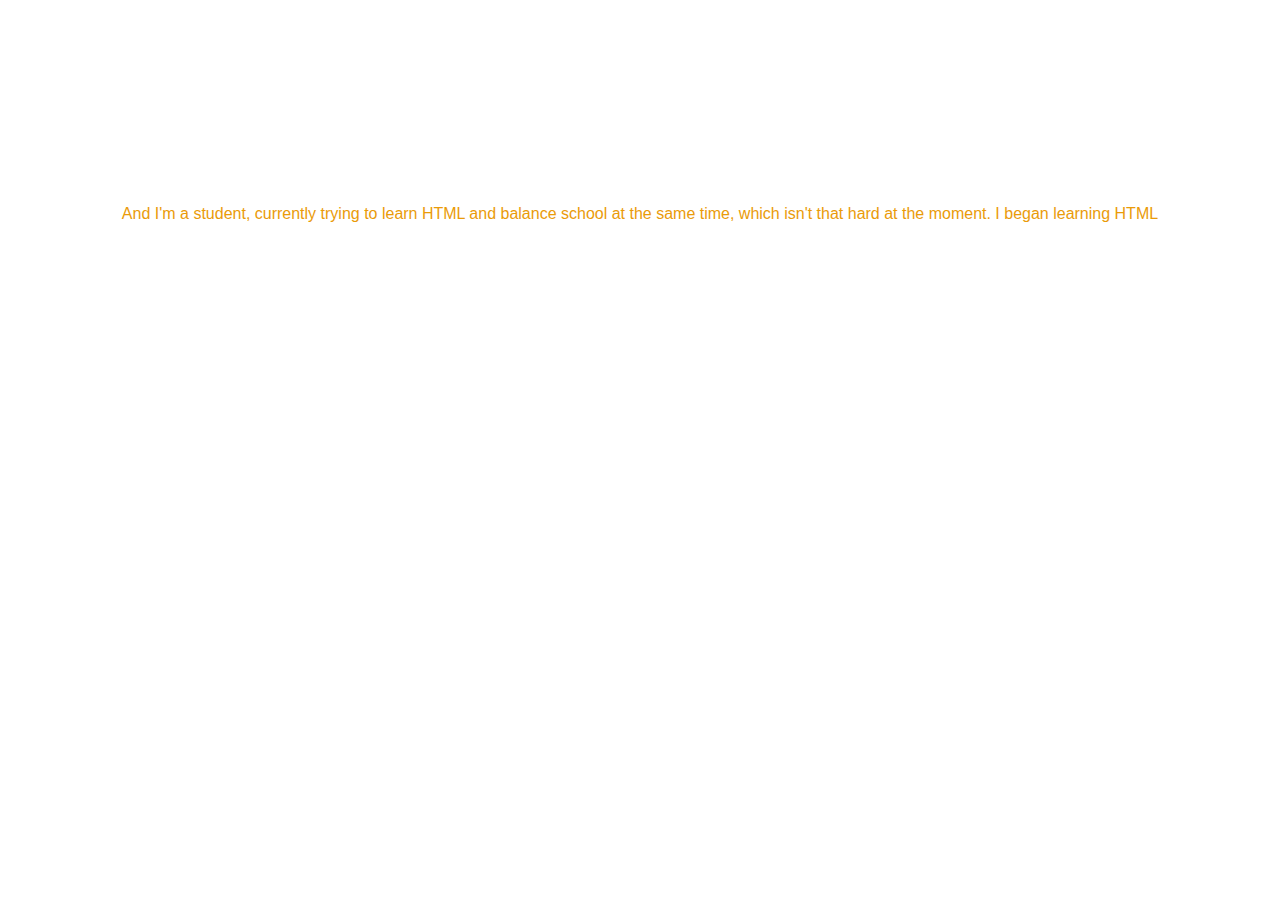
==== index.html @ f1073240 "Update index.html" ====
<!DOCTYPE html>
<html>
	<head>
		<title>Portfolio</title>
        <meta charset="utf-8">
        <style>
            body {
                font-family: sans-serif;
                background-image: url(http://blog.websitetemplates.bz/wp-content/uploads/2012/02/1_abstract_website_background.jpg);
                background-repeat: none;
                background-size: cover;
                color: white;
                text-align: center;
            }
            #title {
                color: white;
                font-size: 50px;
            }
            h2 {
                text-decoration: underline;
                font-size: 25px;
            }
            #intro {
                color: rgb(234, 155, 9);
            }
        </style>
	</head>
    <body>
        <br><br><br><br>
        <h1 id="title">Hi, I'm Aidan.</h1>
        <p id="intro">And I'm a student, currently trying to learn HTML and balance school at the same time, which isn't that hard at the moment. I began learning HTML  </p>
        
    </body>
</html>
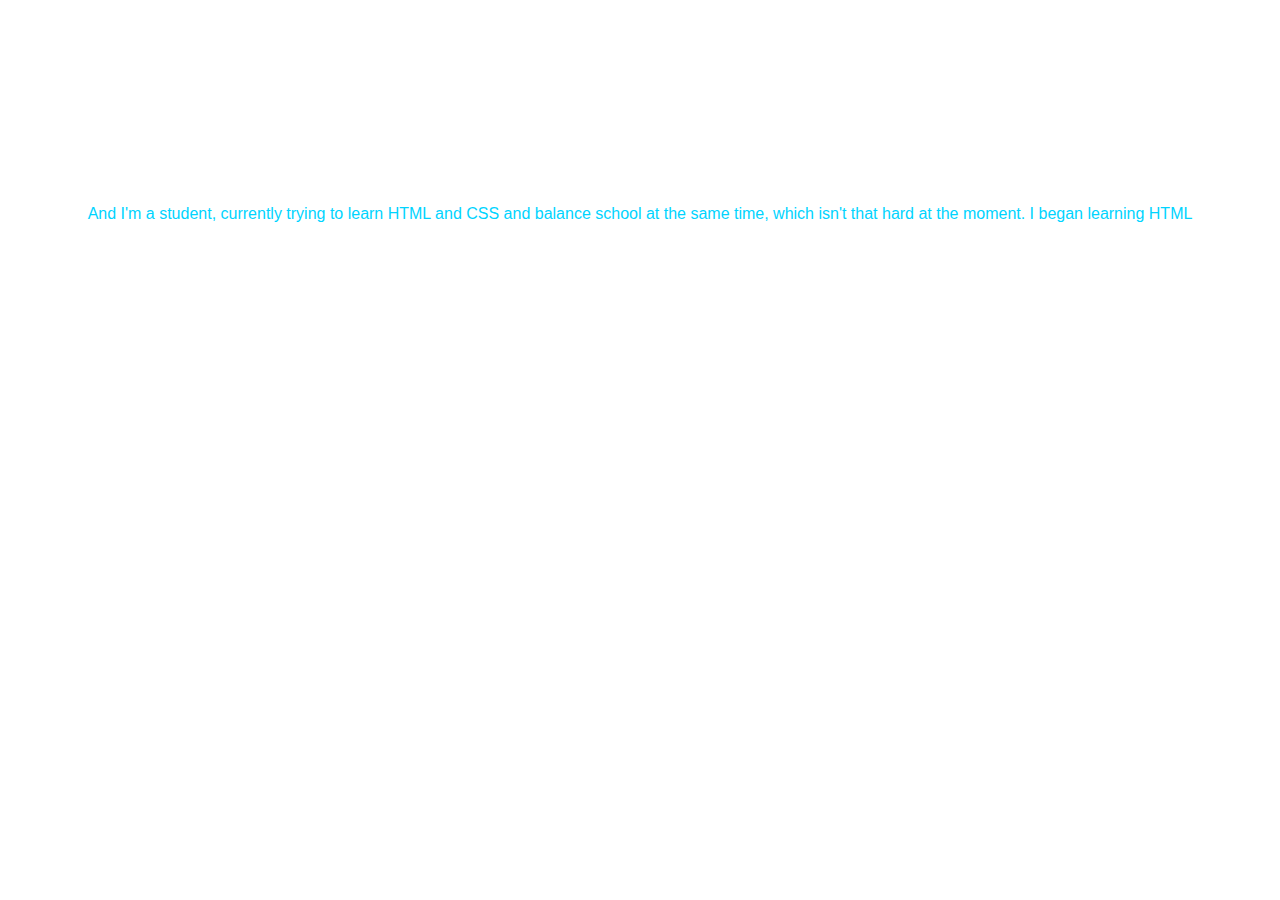
==== commit b766aa99: "Update index.html" ====
--- a/index.html
+++ b/index.html
@@ -3,6 +3,8 @@
 	<head>
 		<title>Portfolio</title>
         <meta charset="utf-8">
+        <link rel="shortcut icon" href="/favicon.ico" type="image/x-icon">
+        <link rel="icon" href="/favicon.ico" type="image/x-icon">
         <style>
             body {
                 font-family: sans-serif;
@@ -21,14 +23,14 @@
                 font-size: 25px;
             }
             #intro {
-                color: rgb(234, 155, 9);
+                color: rgb(0, 212, 255);
             }
         </style>
 	</head>
     <body>
         <br><br><br><br>
         <h1 id="title">Hi, I'm Aidan.</h1>
-        <p id="intro">And I'm a student, currently trying to learn HTML and balance school at the same time, which isn't that hard at the moment. I began learning HTML  </p>
+        <p id="intro">And I'm a student, currently trying to learn HTML and CSS and balance school at the same time, which isn't that hard at the moment. I began learning HTML  </p>
         
     </body>
 </html>
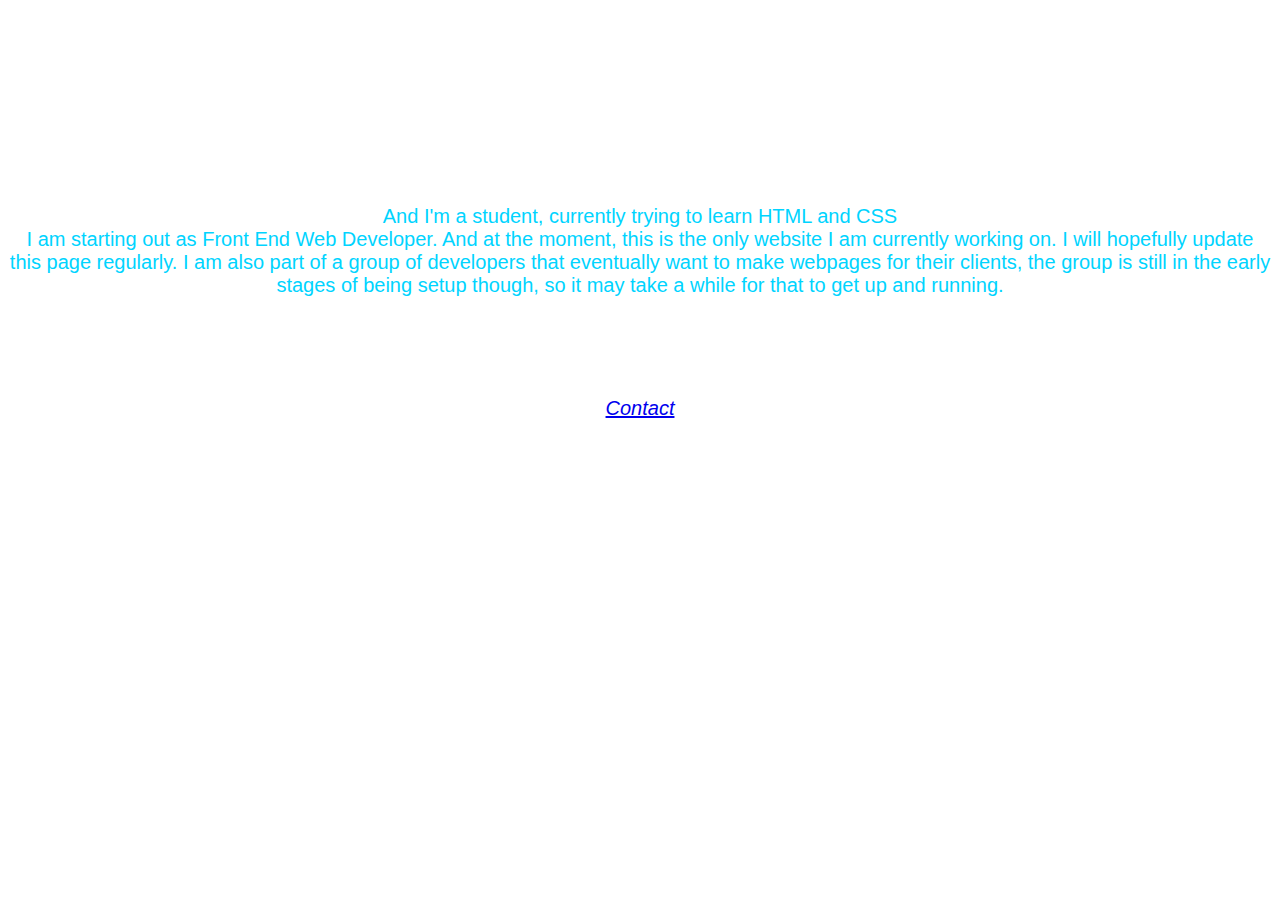
==== commit 7f8c5264: "Update index.html" ====
--- a/index.html
+++ b/index.html
@@ -3,8 +3,7 @@
 	<head>
 		<title>Portfolio</title>
         <meta charset="utf-8">
-        <link rel="shortcut icon" href="/favicon.ico" type="image/x-icon">
-        <link rel="icon" href="/favicon.ico" type="image/x-icon">
+        <link rel="shortcut icon" href="favicon.ico">
         <style>
             body {
                 font-family: sans-serif;
@@ -19,18 +18,27 @@
                 font-size: 50px;
             }
             h2 {
-                text-decoration: underline;
                 font-size: 25px;
             }
             #intro {
                 color: rgb(0, 212, 255);
+                font-size: 20px;
+            }
+            #links {
+                font-size: 20px;
             }
         </style>
 	</head>
     <body>
         <br><br><br><br>
         <h1 id="title">Hi, I'm Aidan.</h1>
-        <p id="intro">And I'm a student, currently trying to learn HTML and CSS and balance school at the same time, which isn't that hard at the moment. I began learning HTML  </p>
+        <p id="intro">And I'm a student, currently trying to learn HTML and CSS <br>
+        I am starting out as Front End Web Developer. And at the moment, this is the only website I am currently working on. I will hopefully update <br>
+        this page regularly. I am also part of a group of developers that eventually want to make webpages for their clients, the group is still in the early <br> stages of being setup though, so it may take a while for that to get up and running. </p>
+        
+        <h2 id="links-to-other-pages">As I said, I'm fairly new to HTML and CSS, so I don't know how to make a nav-bar yet, <br> so until then here's a list of links that lead to the other pages of this website: </h2>
+        
+        <p id="links"><a href="/contact.html"><em>Contact</em></a></p>
         
     </body>
 </html>
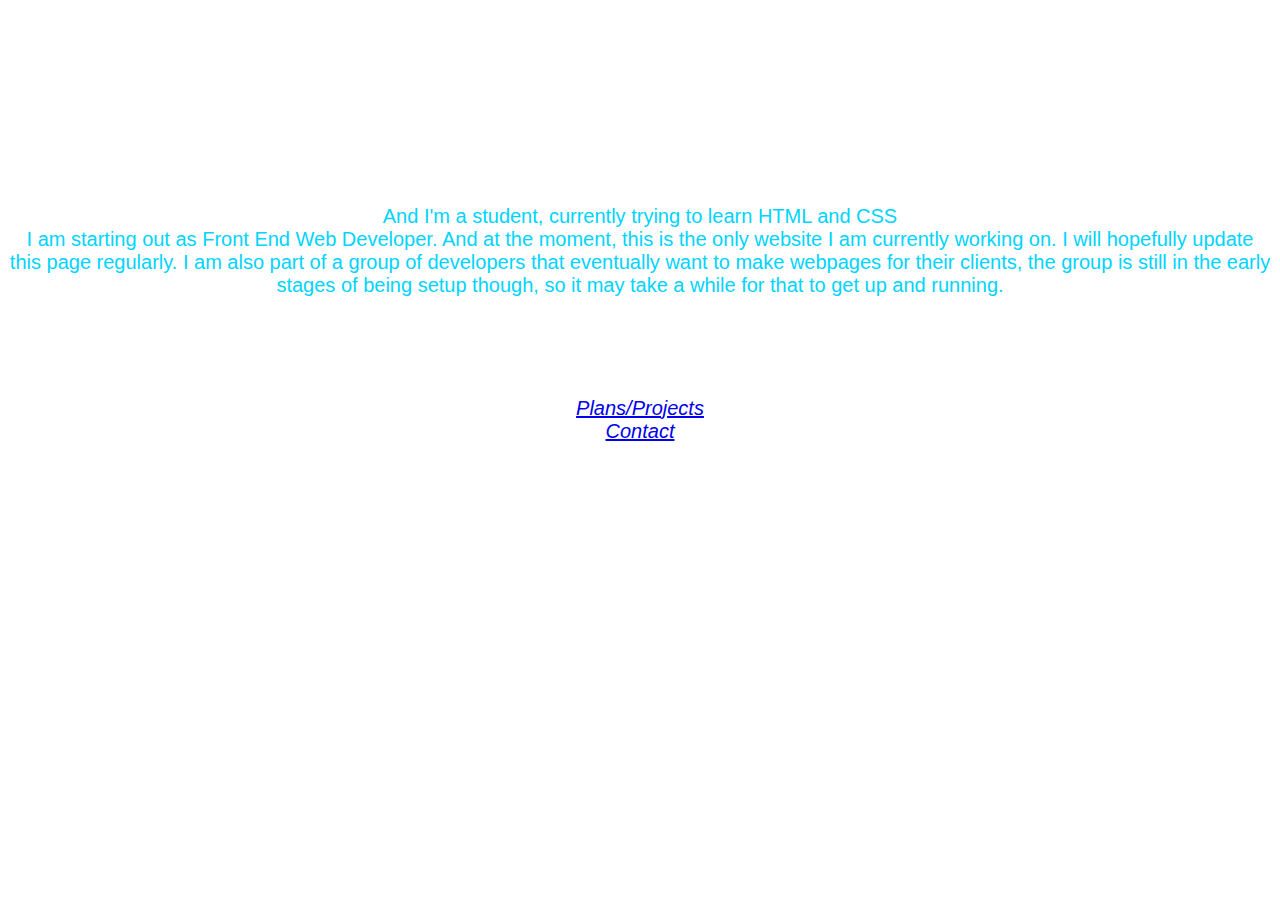
==== commit 2886d39f: "Update index.html" ====
--- a/index.html
+++ b/index.html
@@ -4,15 +4,8 @@
 		<title>Portfolio</title>
         <meta charset="utf-8">
         <link rel="shortcut icon" href="favicon.ico">
+        <link rel="stylesheet" type="text/css" href="stylesheet.css">
         <style>
-            body {
-                font-family: sans-serif;
-                background-image: url(http://blog.websitetemplates.bz/wp-content/uploads/2012/02/1_abstract_website_background.jpg);
-                background-repeat: none;
-                background-size: cover;
-                color: white;
-                text-align: center;
-            }
             #title {
                 color: white;
                 font-size: 50px;
@@ -38,7 +31,7 @@
         
         <h2 id="links-to-other-pages">As I said, I'm fairly new to HTML and CSS, so I don't know how to make a nav-bar yet, <br> so until then here's a list of links that lead to the other pages of this website: </h2>
         
-        <p id="links"><a href="/contact.html"><em>Contact</em></a></p>
+        <p id="links"><a href="/plans-projects.html"><em>Plans/Projects</em></a><br><a href="/contact.html"><em>Contact</em></a></p>
         
     </body>
 </html>
--- a/stylesheet.css
+++ b/stylesheet.css
@@ -0,0 +1,8 @@
+body {
+    font-family: sans-serif;
+    background-image: url(http://blog.websitetemplates.bz/wp-content/uploads/2012/02/1_abstract_website_background.jpg);
+    background-repeat: none;
+    background-size: cover;
+    color: white;
+    text-align: center;
+}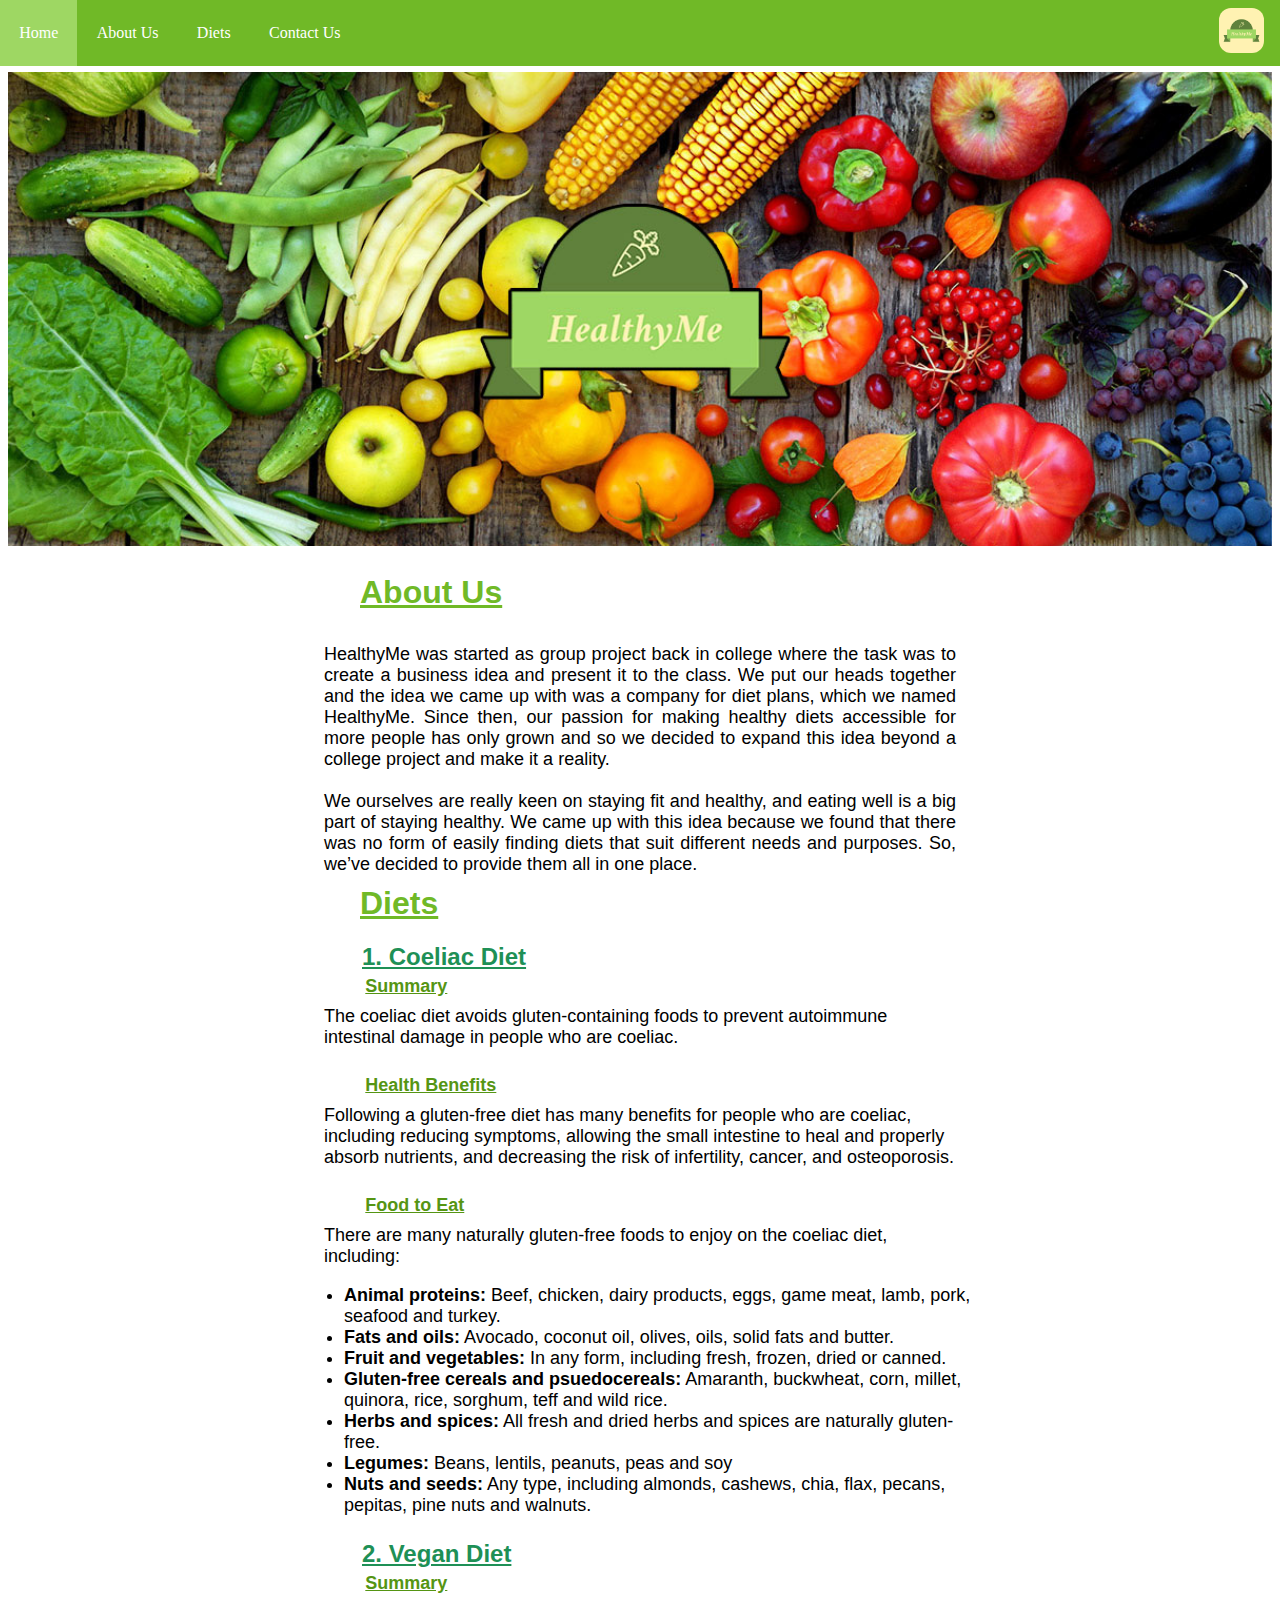
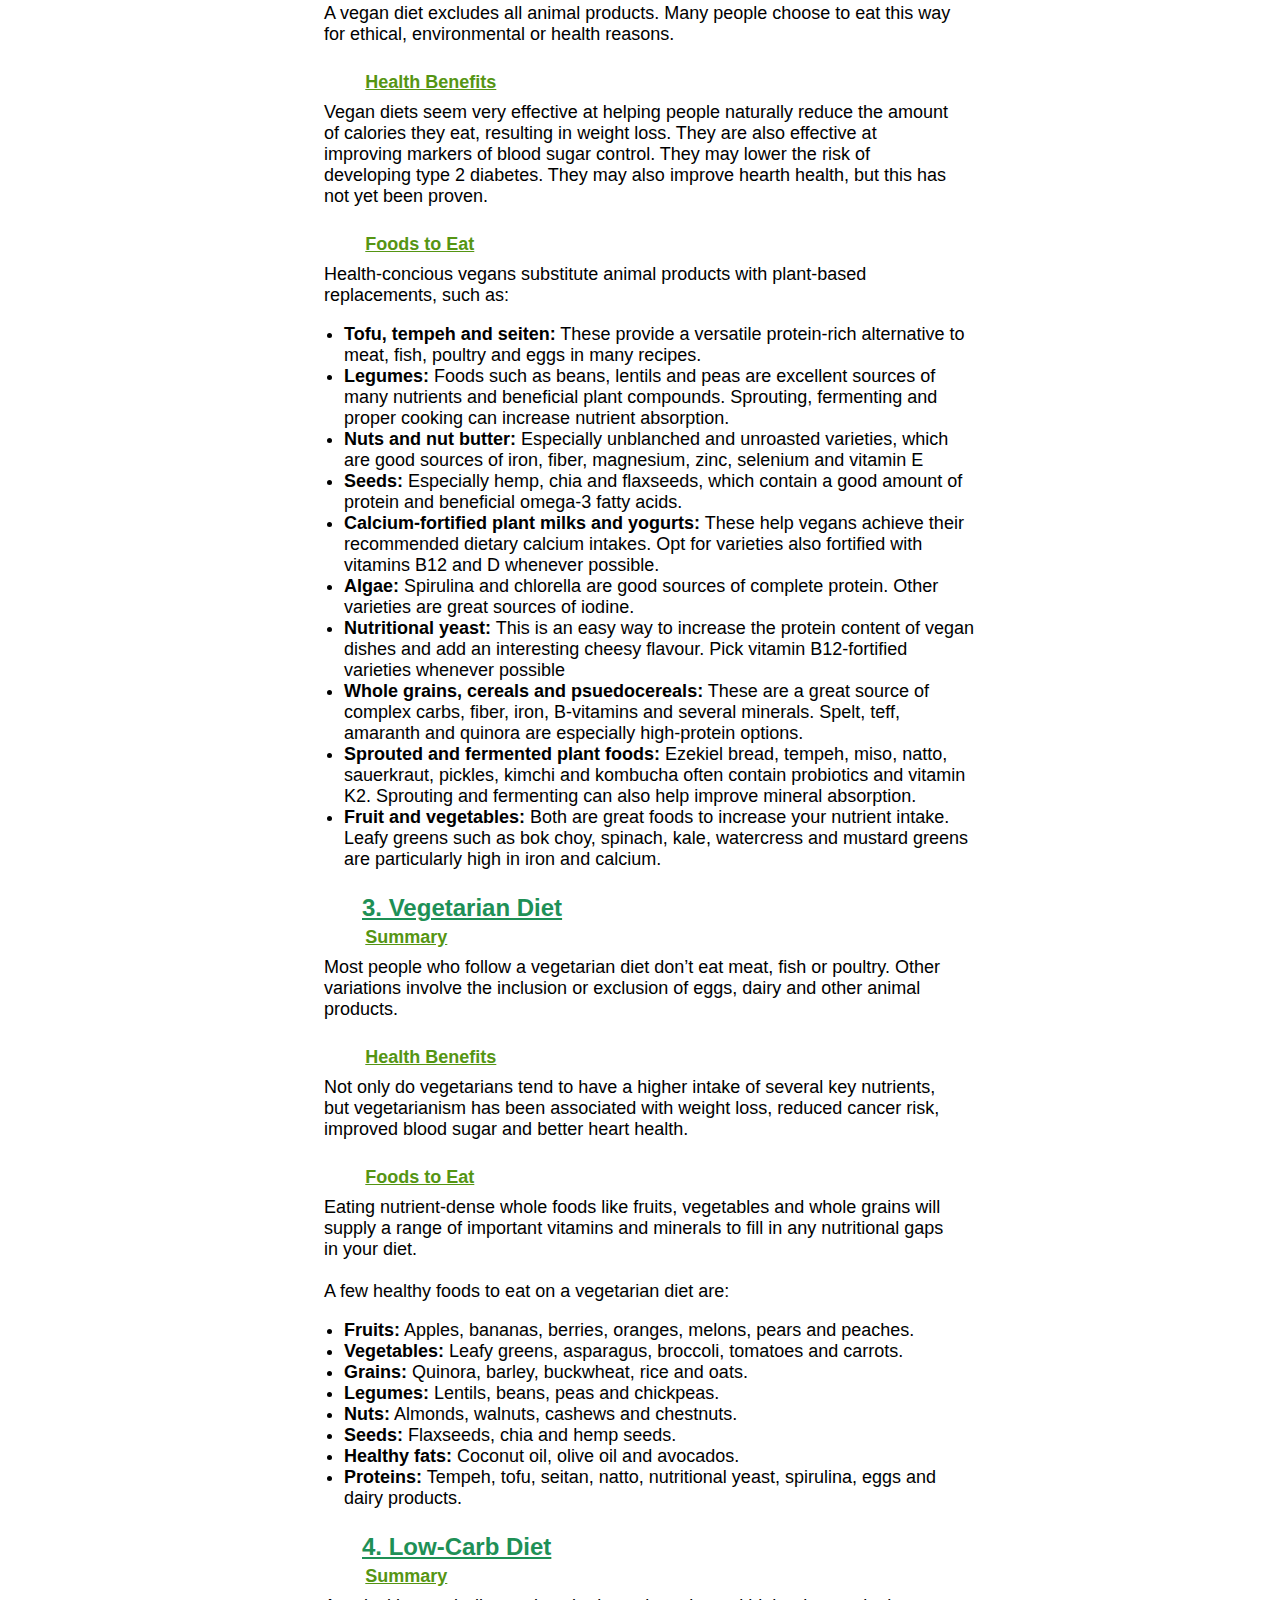
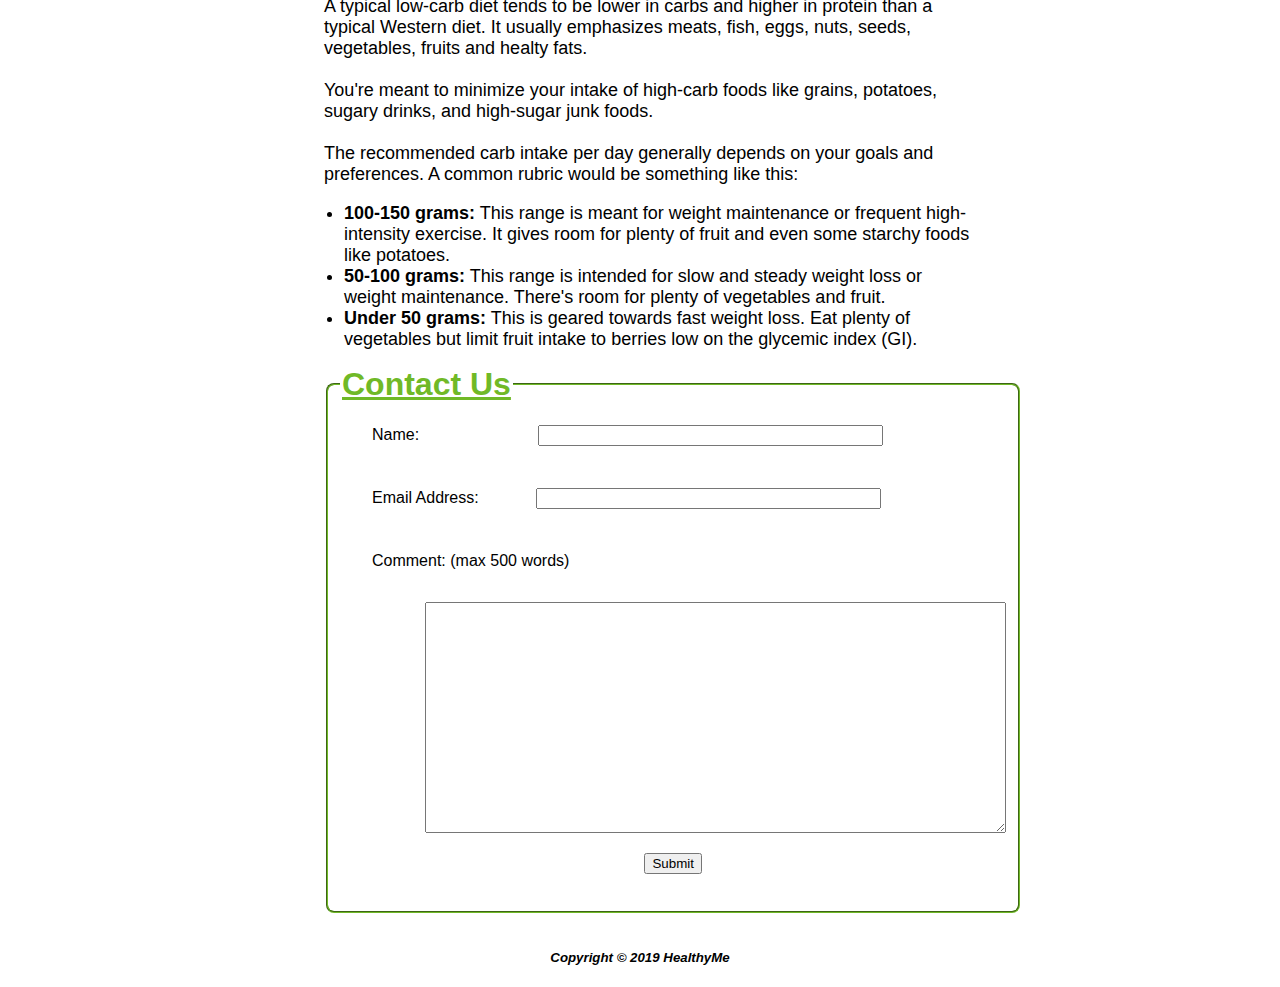
==== commit ba0f6095: "Add files via upload" ====
--- a/index.html
+++ b/index.html
@@ -1,37 +1,149 @@
 <!DOCTYPE html>
-<html>
-	<head>
-		<title>Portfolio</title>
-        <meta charset="utf-8">
-        <link rel="shortcut icon" href="favicon.ico">
-        <link rel="stylesheet" type="text/css" href="stylesheet.css">
-        <style>
-            #title {
-                color: white;
-                font-size: 50px;
-            }
-            h2 {
-                font-size: 25px;
-            }
-            #intro {
-                color: rgb(0, 212, 255);
-                font-size: 20px;
-            }
-            #links {
-                font-size: 20px;
-            }
-        </style>
-	</head>
+<html lang="en">
+    <head>
+        <meta charset="UTF-8">
+        <meta name="viewport" content="width=device-width, initial-scale=1.0">
+        <link href="styles.css" rel="stylesheet">
+        <link href="images/favicon.png" rel="icon" type="image/gif">
+        <script src="javascript.js"></script>
+        <title>HealthyMe</title>
+    </head>
     <body>
-        <br><br><br><br>
-        <h1 id="title">Hi, I'm Aidan.</h1>
-        <p id="intro">And I'm a student, currently trying to learn HTML and CSS <br>
-        I am starting out as Front End Web Developer. And at the moment, this is the only website I am currently working on. I will hopefully update <br>
-        this page regularly. I am also part of a group of developers that eventually want to make webpages for their clients, the group is still in the early <br> stages of being setup though, so it may take a while for that to get up and running. </p>
-        
-        <h2 id="links-to-other-pages">As I said, I'm fairly new to HTML and CSS, so I don't know how to make a nav-bar yet, <br> so until then here's a list of links that lead to the other pages of this website: </h2>
-        
-        <p id="links"><a href="/plans-projects.html"><em>Plans/Projects</em></a><br><a href="/contact.html"><em>Contact</em></a></p>
-        
+        <nav>
+            <ul>
+                <!--Links to elsewhere on this page-->
+                <li><a href="#home" id="homeLink">Home</a></li>
+                <li><a href="#aboutUsTitle" id="aboutUsLink">About Us</a></li>
+                <li><a href="#dietsTitle" id="dietsLink">Diets</a></li>
+                <li><a href="#contactUs" id="contactUsLink">Contact Us</a></li>
+                <img src="images/logo.png" alt="Logo" id="navbarLogo">
+            </ul>
+        </nav>
+        <main>
+            <div id="home">
+                <img src="images/HealthyMeBanner.jpg" alt="" id="healthymeBanner">
+            </div> <!--#home-->
+            <div id="aboutUs">
+                <h1 id="aboutUsTitle">About Us</h1>
+                <p id="aboutUsText">
+                    HealthyMe was started as group project back in college where the task was to create a business idea and present it to the class. We put our heads together and the idea we came up with was a company for diet plans, which we named HealthyMe. Since then, our passion for making healthy diets accessible for more people has only grown and so we decided to expand this idea beyond a college project and make it a reality. <br><br>We ourselves are really keen on staying fit and healthy, and eating well is a big part of staying healthy. We came up with this idea because we found that there was no form of easily finding diets that suit different needs and purposes. So, we’ve decided to provide them all in one place.
+                </p>
+            </div> <!--#aboutUs-->
+            <div id="diets">
+                <h1 id="dietsTitle">Diets</h1>
+                <!--Coeliac Diet-->
+                <h2 class="dietHeadings">1. Coeliac Diet</h2>
+                <h3 class="innerDietHeadings">Summary</h3>
+                <p class="dietText">
+                    The coeliac diet avoids gluten-containing foods to prevent autoimmune intestinal damage in people who are coeliac.
+                </p>
+                <h3 class="innerDietHeadings">Health Benefits</h3>
+                <p class="dietText">
+                    Following a gluten-free diet has many benefits for people who are coeliac, including reducing symptoms, allowing the small intestine to heal and properly absorb nutrients, and decreasing the risk of infertility, cancer, and osteoporosis.
+                </p>
+                <h3 class="innerDietHeadings">Food to Eat</h3>
+                <p class="dietText">
+                    There are many naturally gluten-free foods to enjoy on the coeliac diet, including:
+                    <ul id="celiacListFoods">
+                        <li><strong>Animal proteins:</strong> Beef, chicken, dairy products, eggs, game meat, lamb, pork, seafood and turkey.</li>
+                        <li><strong>Fats and oils:</strong> Avocado, coconut oil, olives, oils, solid fats and butter.</li>
+                        <li><strong>Fruit and vegetables:</strong> In any form, including fresh, frozen, dried or canned.</li>
+                        <li><strong>Gluten-free cereals and psuedocereals:</strong> Amaranth, buckwheat, corn, millet, quinora, rice, sorghum, teff and wild rice.</li>
+                        <li><strong>Herbs and spices:</strong> All fresh and dried herbs and spices are naturally gluten-free.</li>
+                        <li><strong>Legumes:</strong> Beans, lentils, peanuts, peas and soy</li>
+                        <li><strong>Nuts and seeds:</strong> Any type, including almonds, cashews, chia, flax, pecans, pepitas, pine nuts and walnuts.</li>
+                    </ul>
+                </p>
+                <!--End of Coeliac Diet-->
+
+                <!--Vegan Diet-->
+                <h2 class="dietHeadings">2. Vegan Diet</h2>
+                <h3 class="innerDietHeadings">Summary</h3>
+                <p class="dietText">
+                    A vegan diet excludes all animal products. Many people choose to eat this way for ethical, environmental or health reasons.
+                </p>
+                <h3 class="innerDietHeadings">Health Benefits</h3>
+                <p class="dietText">
+                    Vegan diets seem very effective at helping people naturally reduce the amount of calories they eat, resulting in weight loss. They are also effective at improving markers of blood sugar control. They may lower the risk of developing type 2 diabetes. They may also improve hearth health, but this has not yet been proven.
+                </p>
+                <h3 class="innerDietHeadings">Foods to Eat</h3>
+                <p class="dietText">
+                    Health-concious vegans substitute animal products with plant-based replacements, such as:
+                    <ul>
+                        <li><strong>Tofu, tempeh and seiten:</strong> These provide a versatile protein-rich alternative to meat, fish, poultry and eggs in many recipes.</li>
+                        <li><strong>Legumes:</strong> Foods such as beans, lentils and peas are excellent sources of many nutrients and beneficial plant compounds. Sprouting, fermenting and proper cooking can increase nutrient absorption.</li>
+                        <li><strong>Nuts and nut butter:</strong> Especially unblanched and unroasted varieties, which are good sources of iron, fiber, magnesium, zinc, selenium and vitamin E</li>
+                        <li><strong>Seeds:</strong> Especially hemp, chia and flaxseeds, which contain a good amount of protein and beneficial omega-3 fatty acids.</li>
+                        <li><strong>Calcium-fortified plant milks and yogurts:</strong> These help vegans achieve their recommended dietary calcium intakes. Opt for varieties also fortified with vitamins B12 and D whenever possible.</li>
+                        <li><strong>Algae:</strong> Spirulina and chlorella are good sources of complete protein. Other varieties are great sources of iodine.</li>
+                        <li><strong>Nutritional yeast:</strong> This is an easy way to increase the protein content of vegan dishes and add an interesting cheesy flavour. Pick vitamin B12-fortified varieties whenever possible</li>
+                        <li><strong>Whole grains, cereals and psuedocereals:</strong> These are a great source of complex carbs, fiber, iron, B-vitamins and several minerals. Spelt, teff, amaranth and quinora are especially high-protein options.</li>
+                        <li><strong>Sprouted and fermented plant foods:</strong> Ezekiel bread, tempeh, miso, natto, sauerkraut, pickles, kimchi and kombucha often contain probiotics and vitamin K2. Sprouting and fermenting can also help improve mineral absorption.</li>
+                        <li><strong>Fruit and vegetables:</strong> Both are great foods to increase your nutrient intake. Leafy greens such as bok choy, spinach, kale, watercress and mustard greens are particularly high in iron and calcium.</li>
+                    </ul>
+                </p>
+                <!--End of Vegan Diet-->
+
+                <!--Vegetarian Diet-->
+                <h2 class="dietHeadings">3. Vegetarian Diet</h2>
+                <h3 class="innerDietHeadings">Summary</h3>
+                <p class="dietText">
+                    Most people who follow a vegetarian diet don’t eat meat, fish or poultry. Other variations involve the inclusion or exclusion of eggs, dairy and other animal products.
+                </p>
+                <h3 class="innerDietHeadings">Health Benefits</h3>
+                <p class="dietText">
+                    Not only do vegetarians tend to have a higher intake of several key nutrients, but vegetarianism has been associated with weight loss, reduced cancer risk, improved blood sugar and better heart health.
+                </p>
+                <h3 class="innerDietHeadings">Foods to Eat</h3>
+                <p class="dietText">
+                    Eating nutrient-dense whole foods like fruits, vegetables and whole grains will supply a range of important vitamins and minerals to fill in any nutritional gaps in your diet.<br><br>A few healthy foods to eat on a vegetarian diet are:
+                    <ul>
+                        <li><strong>Fruits:</strong> Apples, bananas, berries, oranges, melons, pears and peaches.</li>
+                        <li><strong>Vegetables:</strong> Leafy greens, asparagus, broccoli, tomatoes and carrots.</li>
+                        <li><strong>Grains:</strong> Quinora, barley, buckwheat, rice and oats.</li>
+                        <li><strong>Legumes:</strong> Lentils, beans, peas and chickpeas.</li>
+                        <li class="clear"><strong>Nuts:</strong> Almonds, walnuts, cashews and chestnuts.</li>
+                        <li class="clear"><strong>Seeds:</strong> Flaxseeds, chia and hemp seeds.</li>
+                        <li class="clear"><strong>Healthy fats:</strong> Coconut oil, olive oil and avocados.</li>
+                        <li><strong>Proteins:</strong> Tempeh, tofu, seitan, natto, nutritional yeast, spirulina, eggs and dairy products.</li>
+                    </ul>
+                </p>
+                <!--End of Vegetarian Diet-->
+
+                <!--LowCarb Diet-->
+                <h2 class="dietHeadings">4. Low-Carb Diet</h2>
+                <h3 class="innerDietHeadings">Summary</h3>
+                <p class="dietText">
+                    A typical low-carb diet tends to be lower in carbs and higher in protein than a typical Western diet. It usually emphasizes meats, fish, eggs, nuts, seeds, vegetables, fruits and healty fats.<br><br>You're meant to minimize your intake of high-carb foods like grains, potatoes, sugary drinks, and high-sugar junk foods.<br><br>The recommended carb intake per day generally depends on your goals and preferences. A common rubric would be something like this:
+                    <ul>
+                        <li><strong>100-150 grams:</strong> This range is meant for weight maintenance or frequent high-intensity exercise. It gives room for plenty of fruit and even some starchy foods like potatoes.</li>
+                        <li><strong>50-100 grams:</strong> This range is intended for slow and steady weight loss or weight maintenance. There's room for plenty of vegetables and fruit.</li>
+                        <li><strong>Under 50 grams:</strong> This is geared towards fast weight loss. Eat plenty of vegetables but limit fruit intake to berries low on the glycemic index (GI).</li>
+                    </ul>
+                </p>
+                <!--End of LowCarb Diet-->
+            </div> <!--#diets-->
+            <div id="contactUs">
+                <form name="ContactUs" onsubmit="submitForm()">
+                    <fieldset>
+                        <legend>Contact Us</legend>
+                        <p><label for="Name" class="spacer">Name: </label>
+                        <input name="Name" type="text" size="40" maxlength="40" id="nameInput" class="spacer"></p>
+                        <p id="emptyName"></p>
+
+                        <p><label for="email" class="spacer">Email Address: </label>
+                        <input name="email" type="email" size="40" maxlength="30" class="spacer"></p>
+                        <p id="emptyEmail"></p>
+
+                        <p id="commentLabel">Comment: (max 500 words)</p>
+                        <p><textarea name="comment" cols="70" rows="15" id="Comment"></textarea></p>
+                        <p id="emptyComment"></p>
+
+                        <input type="submit" name="Submit" value="Submit" class="button">
+                    </fieldset>
+                </form>
+            </div> <!--#contactUs-->
+            <h5 id="copyright"><em>Copyright &copy; 2019 HealthyMe</em></h5>
+        </main>
     </body>
-</html>
+</html>--- a/styles.css
+++ b/styles.css
@@ -0,0 +1,373 @@
+html {
+    scroll-behavior: smooth;
+}
+/*Navbar CSS*/
+nav, ul, li, li a, li img {
+    z-index: 10;
+}
+nav ul {
+    list-style-type: none;
+    margin: 0;
+    padding: 0;
+    overflow: hidden;
+    background-color: rgb(112, 185, 39);
+    position: fixed;
+    top: 0;
+    width: 100%;
+    left: 0;
+}
+#navbarLogo {
+    position: relative;
+    top: 1em;
+    width: 3.9%;
+    float: right;
+    margin-right: 1em;
+    border-radius: 0.75em;
+    margin-top: 0.3em;
+}
+li {
+    float: left;
+}  
+li a {
+    display: block;
+    color: white;
+    text-align: center;
+    padding: 1.5em 1.2em;
+    text-decoration: none;
+}
+li a:hover {
+    background-color: #9ED763;
+}
+/*Main content on the page CSS*/
+main {
+    font-family: sans-serif;
+}
+#aboutUs {
+    margin-top: 4em;
+}
+main h1 {
+    text-decoration: underline;
+    color: rgb(112, 185, 39);
+}
+#healthymeBanner {
+    width: 100%;
+    position: relative;
+    top: 4em;
+    z-index: -1;
+}
+#aboutUsTitle, #dietsTitle{
+    margin-left: 11.75em;
+    z-index: -1;
+}
+#aboutUsText {
+    position: relative;
+    top: 2em;
+    width: 50%;
+    margin-right: auto;
+    margin-left: auto;
+    z-index: -1;
+    font-size: large;
+    text-align: justify;
+    margin-bottom: auto;
+}
+.dietHeadings {
+    margin-left: 15.6em;
+    text-decoration: underline;
+    color: #1E9056;
+    position: relative;
+    top: 1em;
+}
+.innerDietHeadings {
+    text-decoration: underline;
+    color: #559513;
+    margin-left: 20.7em;
+    position: relative;
+    top: 0.5em;
+    font-size: large;
+}
+.dietText {
+    width: 50%;
+    margin-left: auto;
+    margin-right: auto;
+    font-size: large;
+}
+main ul {
+    width: 50%;
+    margin-left: auto;
+    margin-right: auto;
+    font-size: small;
+}
+.dietHeadings, .innerDietHeadings, .clear {
+    clear: both;
+}
+/*Form CSS*/
+form {
+    width: 50%;
+    margin-right: auto;
+    margin-left: auto;
+    z-index: -1;
+}
+fieldset {
+    border-color: rgb(112, 185, 39);
+    border-radius: 0.5em;
+    z-index: -1;
+}
+legend {
+    font-weight: bold;
+    font-size: 2em;
+    color: rgb(112, 185, 39);
+    text-decoration: underline;
+    z-index: -1;
+}
+form p {
+    padding-left: 2em;
+    z-index: -1;
+}
+input {
+    margin-left: 4em;
+    z-index: -1;
+}
+textarea {
+    margin-left: 4em;
+    z-index: -1;
+}
+.spacer {
+    margin-bottom: 2em;
+}
+#nameInput {
+    margin-left: 8.6em;
+}
+#commentLabel {
+    margin-bottom: 2em;
+}
+.button {
+    margin-right: auto;
+    margin-left: auto;
+    display: block;
+    margin-bottom: 2em;
+}
+#emptyName, #emptyEmail, #emptyComment {
+    color: red;
+}
+
+#copyright {
+    text-align: center;
+    margin-top: 4em;
+}
+/* Media Queries CSS*/
+@media screen and (max-width: 2560px) {
+    #navbarLogo {
+        width: 3.3%;
+    }
+    li {
+        font-size: 1.35em;
+    }
+    #healthymeBanner {
+        top: 5.5em;
+    }
+}
+@media screen and (min-width: 1441px) {
+    #aboutUsTitle {
+        position: relative;
+        top: 1em;
+    }
+    #dietsTitle {
+        position: relative;
+        top: 1em;
+    }
+    #contactUs {
+        position: relative;
+        top: 1.5em;
+    }
+}
+@media screen and (max-width: 1440px) {
+    #navbarLogo {
+        width: 3.5%;
+        top: auto;
+        margin-top: 0.5em;
+    }
+    #healthymeBanner {
+        top: 4em;
+    }
+    li {
+        font-size: 1em;
+    }
+    #aboutUsTitle, #dietsTitle {
+        position: relative;
+        right: 0.75em;
+        top: 0.75em;
+    }
+    .dietHeadings, .innerDietHeadings {
+        position: relative;
+        right: 0.85em;
+    }
+    main ul {
+        font-size: large;
+    }
+    #contactUs {
+        position: relative;
+        top: 1em;
+    }
+}
+@media screen and (max-width: 1200px) {
+    #navbarLogo {
+        width: 5%;
+        margin-top: 0.5em;
+    }
+    #healthymeBanner {
+        top: 4em;
+    }
+    #aboutUsText {
+        width: 75%;
+    }
+    #aboutUsTitle, #dietsTitle {
+        position: relative;
+        right: 7.85em;
+    }
+    .dietText {
+        width: 75%;
+    }
+    .dietHeadings {
+        position: relative;
+        right: 10.5em;
+    }
+    .innerDietHeadings {
+        position: relative;
+        right: 13.8em;
+    }
+    main ul {
+        position: relative;
+        right: 6em;
+        z-index: -1;
+    }
+    #contactUs {
+        width: 75%;
+    }
+}
+@media screen and (max-width: 768px) {
+    #navbarLogo {
+        width: 6%;
+        margin-top: 0.55em;
+    }
+    #healthymeBanner {
+        top: 4em;
+    }
+    #aboutUsTitle, #dietsTitle {
+        position: relative;
+        right: 8.8em;
+    }
+    .dietHeadings {
+        position: relative;
+        right: 11.7em;
+    }
+    .innerDietHeadings {
+        position: relative;
+        right: 15.5em;
+    }
+    main ul {
+        position: relative;
+        right: 4em;
+    }
+    #contactUs {
+        width: 70%;
+        position: relative;
+        right: 4em;
+    }
+}
+@media screen and (max-width: 480px) {
+    #navbarLogo {
+        width: 0%;
+    }
+    nav li {
+        width: 24%;
+        padding-bottom: 0em;
+    }
+    #healthymeBanner {
+        top: 4em;
+        width: 155%;
+    }
+    #aboutUsTitle, #dietsTitle {
+        width: 100%;
+        position: relative;
+        right: 10.3em;
+    }
+    .dietHeadings {
+        width: 100%;
+        position: relative;
+        right: 13.5em;
+    }
+    .innerDietHeadings {
+        width: 100%;
+        position: relative;
+        right: 18em;
+    }
+    #aboutUsText {
+        width: 130%;
+        position: relative;
+        left: 2.7em;
+    }
+    .dietText {
+        width: 130%;
+        position: relative;
+        left: 2.7em;
+    }
+    main ul {
+        width: 100%;
+        position: relative;
+        left: 2em;
+    }
+    #contactUs {
+        width: 80%;
+        position: relative;
+        right: 5em;
+    }
+    #copyright {
+        position: relative;
+        left: 8em;
+    }
+}
+@media screen and (max-width: 375px) {
+    #navbarLogo {
+        width: 0%;
+    }
+    #healthymeBanner {
+        top: 4.5em;
+        width: 171%;
+    }
+    nav a {
+        font-size: large;
+    }
+    #aboutUsText {
+        width: 150%;
+    }
+    .dietText {
+        width: 150%;
+    }
+    main ul {
+        width: 125%;
+    }
+}
+@media screen and (max-width: 320px) {
+    #navbarLogo {
+        width: 0%;
+        margin-top: 0.3em;
+    }
+    #healthymeBanner {
+        top: 4.5em;
+        width: 199%;
+    }
+    #aboutUsText {
+        width: 165%;
+    }
+    .dietText {
+        width: 165%;
+    }
+    main ul {
+        width: 140%;
+    }
+    #contactUs {
+        width: 5%;
+        position: relative;
+        right: 1.5em;
+    }
+}